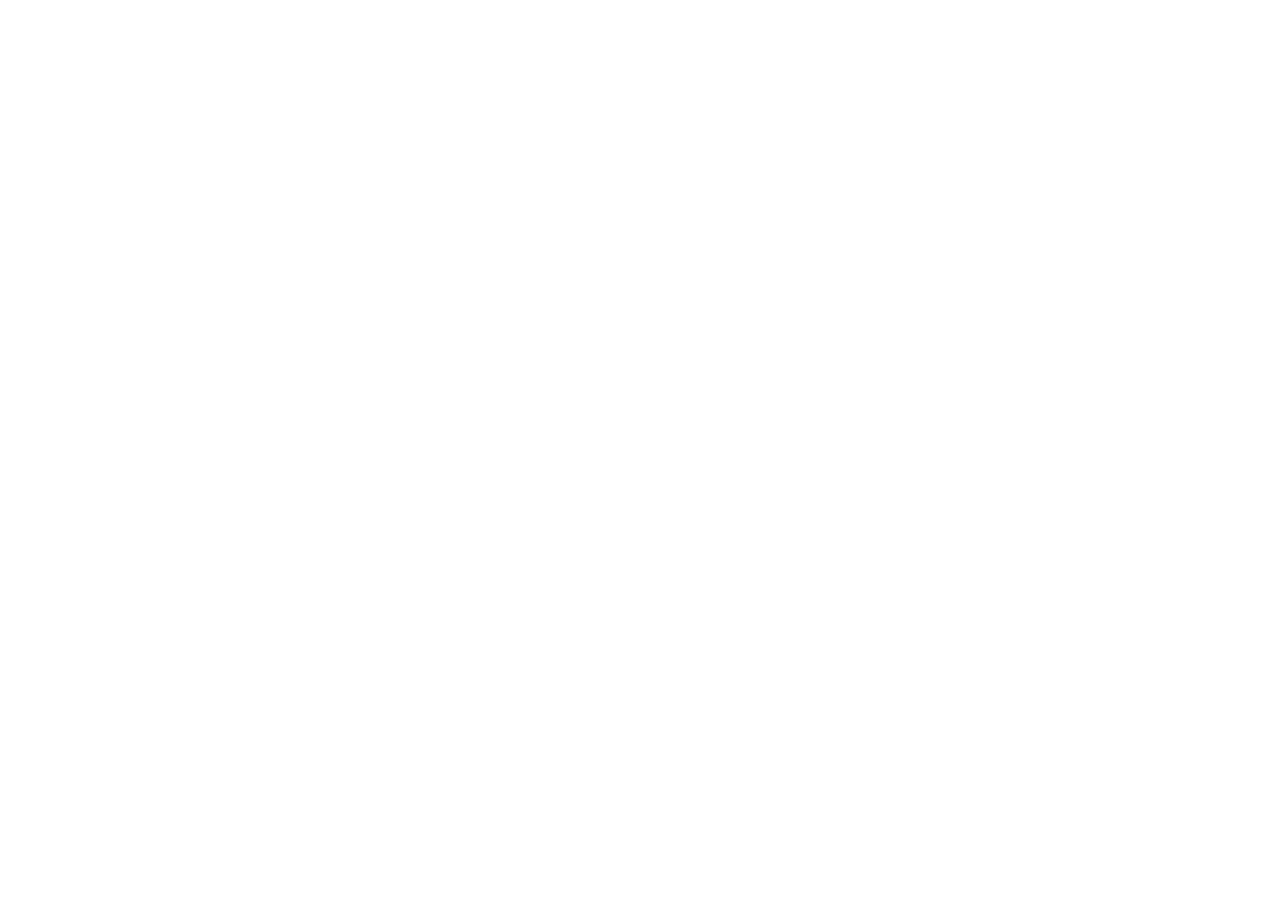
==== index.html @ 464e3603 "Criado arquivo style.css e imagem "paulo.jpg"" ====
<!DOCTYPE html>
<html lang="pt-br">
  <head>
    <meta charset="UTF-8" />
    <meta http-equiv="X-UA-Compatible" content="IE=edge" />
    <meta name="viewport" content="width=device-width, initial-scale=1.0" />
    <title>Curriculum Vitae</title>
  </head>
  <body></body>
</html>
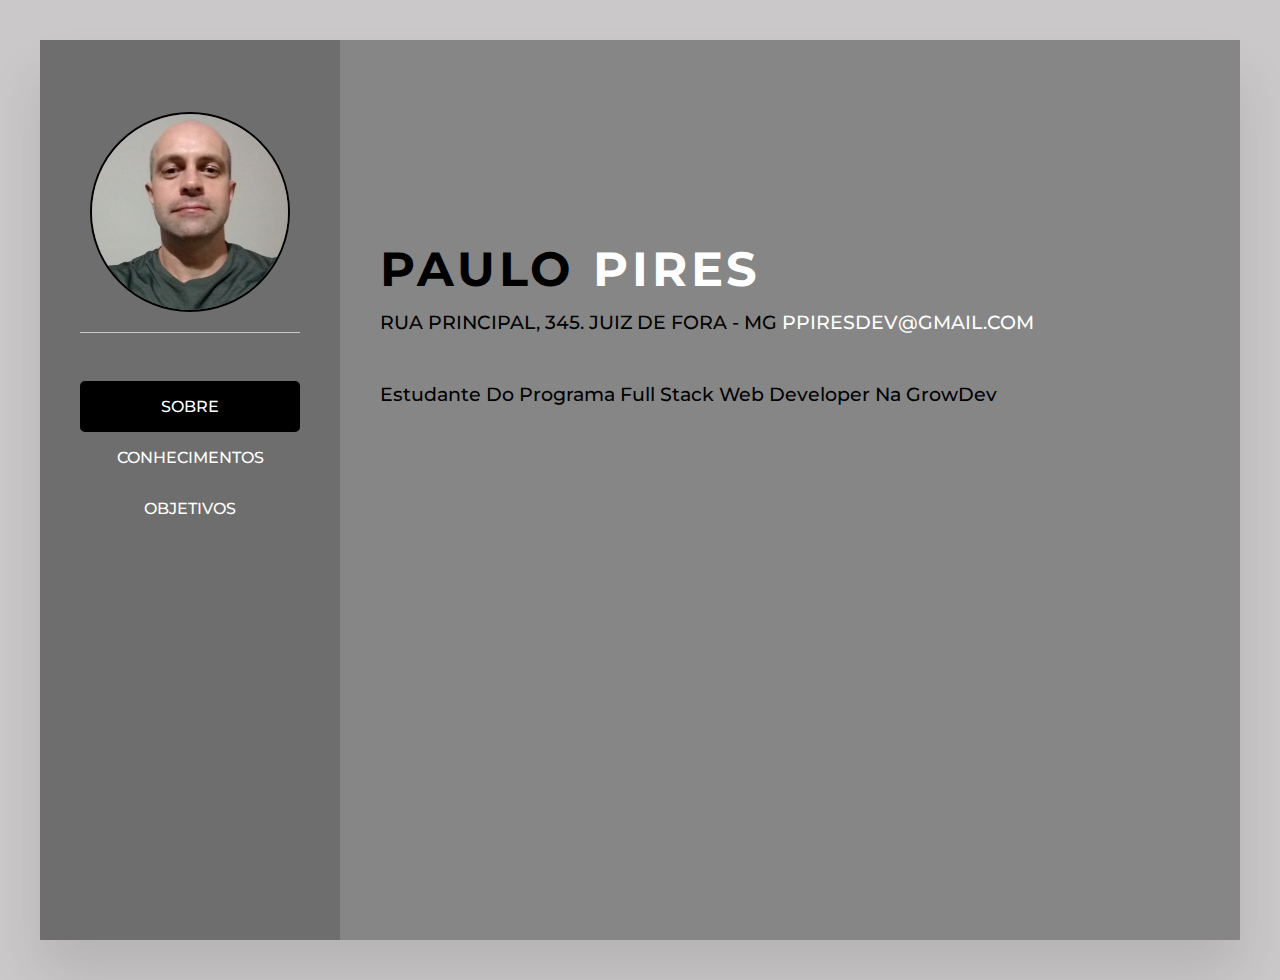
==== commit 8ecf5cd0: "index.html pronto" ====
--- a/index.html
+++ b/index.html
@@ -5,6 +5,73 @@
     <meta http-equiv="X-UA-Compatible" content="IE=edge" />
     <meta name="viewport" content="width=device-width, initial-scale=1.0" />
     <title>Curriculum Vitae</title>
+
+    <!-- CDN do font awesome -->
+    <link
+      rel="stylesheet"
+      href="https://cdnjs.cloudflare.com/ajax/libs/font-awesome/6.1.0/css/all.min.css"
+      integrity="sha512-10/jx2EXwxxWqCLX/hHth/vu2KY3jCF70dCQB8TSgNjbCVAC/8vai53GfMDrO2Emgwccf2pJqxct9ehpzG+MTw=="
+      crossorigin="anonymous"
+      referrerpolicy="no-referrer"
+    />
+
+    <link rel="stylesheet" href="./css/styles.css" />
   </head>
-  <body></body>
+  <body>
+    <div class="container-principal">
+      <div class="coluna-esquerda">
+        <div class="texto-perfil">
+          <div class="img-box">
+            <img src="./images/paulo.jpg" alt="Foto de perfil do Paulo" />
+          </div>
+        </div>
+        <!-- Texto perfil -->
+
+        <nav class="menu">
+          <ul>
+            <li><a href="index.html" class="link-ativo">sobre</a></li>
+            <li>
+              <a href="./pages/conhecimentos.html">conhecimentos</a>
+            </li>
+            <li>
+              <a href="./pages/objetivos.html">objetivos</a>
+            </li>
+          </ul>
+        </nav>
+      </div>
+      <!-- Coluna Esquerda -->
+
+      <div class="coluna-direita">
+        <div class="dados">
+          <h1>paulo <span class="span-altera-cor">pires</span></h1>
+          <p>
+            rua principal, 345. juiz de fora - mg
+            <span class="span-altera-cor">ppiresdev@gmail.com</span>
+          </p>
+          <div class="descricao">
+            <p>Estudante do programa Full Stack Web Developer na GrowDev</p>
+          </div>
+
+          <div class="redes-sociais">
+            <ul>
+              <li>
+                <a href="https://www.linkedin.com/in/ppiresdev" target="_blank"
+                  ><i class="fa-brands fa-linkedin"></i
+                ></a>
+              </li>
+              <li>
+                <a href="https://github.com/ppiresdev" target="_blank"
+                  ><i class="fa-brands fa-github-alt"></i
+                ></a>
+              </li>
+            </ul>
+          </div>
+          <!--Redes sociais-->
+        </div>
+        <!-- Dados-->
+      </div>
+      <!--Coluna Direita-->
+    </div>
+    <!--Container Principal-->
+  </body>
 </html>
--- a/css/styles.css
+++ b/css/styles.css
@@ -0,0 +1,180 @@
+@import url("https://fonts.googleapis.com/css2?family=Montserrat:wght@200;300;400;500;600;700;800;900&display=swap");
+
+/*Definição das cores usadas*/
+:root {
+  --cinza-claro: rgb(202, 200, 200);
+  --cinza-fumaca: rgb(245, 245, 245);
+  --cinza-escuro: rgb(110, 110, 110);
+  --cinza-escuro-light: rgb(134, 134, 134);
+  --branco: #fff;
+}
+
+/*Reset básico*/
+* {
+  margin: 0;
+  padding: 0;
+  box-sizing: border-box;
+  font-family: "Montserrat", sans-serif;
+}
+
+/*Estilização*/
+
+body {
+  background-color: var(--cinza-claro);
+  display: flex;
+  justify-content: center;
+  align-items: center;
+  min-height: 100vh;
+}
+
+.container-principal {
+  display: flex;
+  flex-direction: row;
+  width: 100%;
+  max-width: 1400px;
+  min-width: 960px;
+  min-height: 900px;
+  margin: 40px;
+  background-color: var(--cinza-fumaca);
+  box-shadow: 0 35px 50px rgba(0, 0, 0, 0.1);
+}
+
+.coluna-esquerda {
+  position: relative;
+  background-color: var(--cinza-escuro);
+  padding: 40px;
+  width: 25%;
+}
+
+.coluna-direita {
+  /* position: relative; */
+  background-color: var(--cinza-escuro-light);
+  padding: 40px;
+  width: 75%;
+}
+
+.texto-perfil {
+  position: relative;
+  display: flex;
+  flex-direction: column;
+  align-items: center;
+  padding-bottom: 20px;
+  border-bottom: 1px solid var(--cinza-claro);
+}
+
+/*Estilizar imagem do perfil*/
+.coluna-esquerda .texto-perfil .img-box {
+  position: relative;
+  width: 200px;
+  height: 200px;
+  border-radius: 50%;
+  border: 2px black solid;
+  overflow: hidden;
+  margin-top: 2em;
+}
+
+.texto-perfil .img-box img {
+  position: absolute;
+  /*Top e left em relação à div container img-box*/
+  top: 0;
+  left: 0;
+  width: 100%;
+  object-fit: cover;
+}
+
+/*Menu de navegação*/
+.menu {
+  margin-top: 3em;
+}
+
+.menu ul {
+  display: flex;
+  flex-direction: column;
+  list-style: none;
+  text-align: center;
+}
+
+.menu ul li a {
+  display: block;
+  padding: 1em 0 1em 0;
+  text-decoration: none;
+  text-transform: uppercase;
+  color: var(--branco);
+  font-weight: 500;
+  border-radius: 5px;
+}
+
+.menu ul li a:hover {
+  background-color: var(--branco);
+  color: black;
+  cursor: pointer;
+}
+
+.link-ativo {
+  background-color: black;
+  color: var(--branco);
+}
+
+/*Estilização dos dados*/
+
+.coluna-direita {
+  display: flex;
+  align-items: flex-start;
+}
+
+.coluna-direita .dados {
+  margin-top: 10em;
+}
+
+.coluna-direita .dados h1 {
+  text-transform: uppercase;
+  font-size: 3rem;
+  letter-spacing: 0.08em;
+  margin-bottom: 0.25em;
+}
+
+.coluna-direita .dados .span-altera-cor {
+  color: var(--branco);
+}
+
+.coluna-direita .dados p {
+  font-size: 1.2rem;
+  font-weight: 500;
+}
+
+.coluna-direita .dados p:first-of-type {
+  text-transform: uppercase;
+}
+
+.coluna-direita .dados .descricao {
+  margin-top: 3em;
+}
+
+.coluna-direita .dados .descricao p {
+  text-transform: capitalize;
+}
+
+/*Redes sociais*/
+.coluna-direita .dados .redes-sociais {
+  margin-top: 3em;
+}
+
+.redes-sociais ul {
+  display: flex;
+  list-style: none;
+  justify-content: flex-start;
+}
+
+.redes-sociais ul li {
+  display: block;
+  width: 5em;
+}
+
+.redes-sociais ul li a i {
+  font-size: 3em;
+  color: black;
+}
+
+.redes-sociais ul li a i:hover {
+  color: var(--branco);
+}
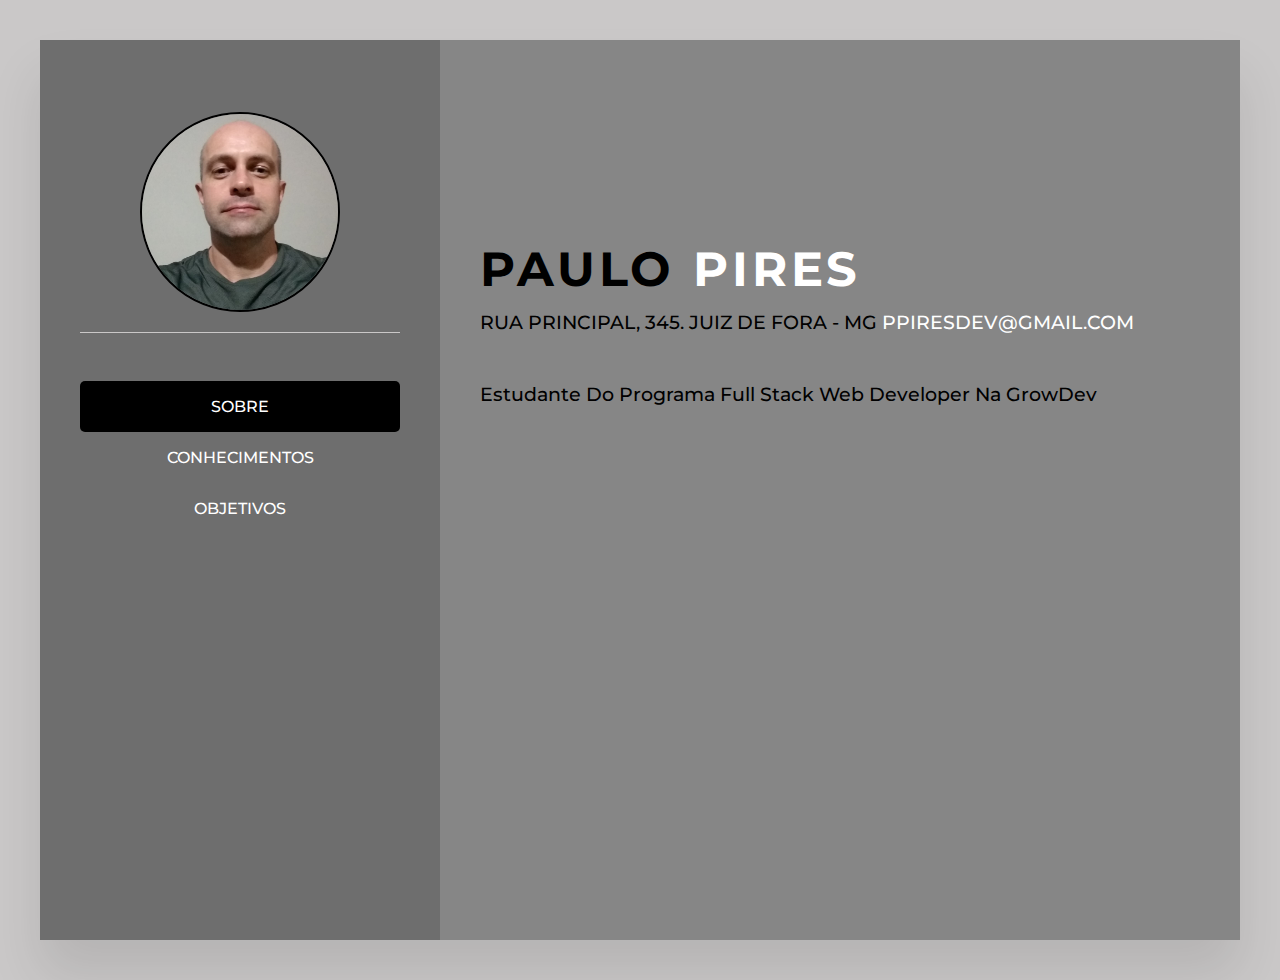
==== commit 9f98e62a: "Inserida media query" ====
--- a/index.html
+++ b/index.html
@@ -39,7 +39,7 @@
           </ul>
         </nav>
       </div>
-      <!-- Coluna Esquerda -->
+      <!-- Fim coluna Esquerda -->
 
       <div class="coluna-direita">
         <div class="dados">
--- a/css/styles.css
+++ b/css/styles.css
@@ -28,14 +28,16 @@
 }
 
 .container-principal {
-  display: flex;
-  flex-direction: row;
+  position: relative;
   width: 100%;
-  max-width: 1400px;
-  min-width: 960px;
+  max-width: 1200px;
   min-height: 900px;
   margin: 40px;
   background-color: var(--cinza-fumaca);
+  display: grid;
+  grid-template-columns: 1fr 2fr;
+  /*Duas colunas, sendo a segunda coluna o dobro da outra. FR é uma unidade fracional. O tamanho do conteúdo é respeitado, 
+  ou seja, se o conteúdo na primeira coluna for maior que o da segunda, a primeira será maior.*/
   box-shadow: 0 35px 50px rgba(0, 0, 0, 0.1);
 }
 
@@ -43,14 +45,12 @@
   position: relative;
   background-color: var(--cinza-escuro);
   padding: 40px;
-  width: 25%;
 }
 
 .coluna-direita {
-  /* position: relative; */
+  position: relative;
   background-color: var(--cinza-escuro-light);
   padding: 40px;
-  width: 75%;
 }
 
 .texto-perfil {
@@ -178,3 +178,78 @@
 .redes-sociais ul li a i:hover {
   color: var(--branco);
 }
+
+/*Estilização da página conhecimentos.html*/
+
+.conhecimentos {
+  margin-top: 3em;
+  margin-left: 2em;
+  font-size: 2em;
+  font-weight: 500;
+}
+
+.conhecimentos ol {
+  list-style-type: lower-alpha;
+}
+
+/*Estilização da página objetivos.html*/
+.objetivos {
+  margin-top: 3em;
+}
+
+.objetivos ul {
+  list-style: none;
+}
+
+.objetivos ul li {
+  margin-top: 2em;
+  font-size: 1.8rem;
+  font-weight: 500;
+  text-align: justify;
+}
+
+.coluna-direita .objetivos .span-altera-cor {
+  color: var(--branco);
+}
+
+/*Media Queries*/
+@media (max-width: 768px) {
+  :root {
+    font-size: 12px;
+  }
+  .container-principal {
+    margin: 10px;
+    grid-template-columns: repeat(1, 1fr);
+  }
+
+  .coluna-direita .dados {
+    margin-top: 1em;
+  }
+
+  .coluna-esquerda,
+  .coluna-direita {
+    padding: 10px;
+  }
+
+  .texto-perfil {
+    padding-bottom: 10px;
+  }
+
+  .coluna-esquerda .texto-perfil .img-box {
+    width: 150px;
+    height: 150px;
+    margin-top: 1em;
+  }
+
+  .menu {
+    margin-top: 1em;
+  }
+
+  .conhecimentos {
+    margin-top: 1em;
+  }
+
+  .objetivos {
+    margin-top: 1em;
+  }
+}
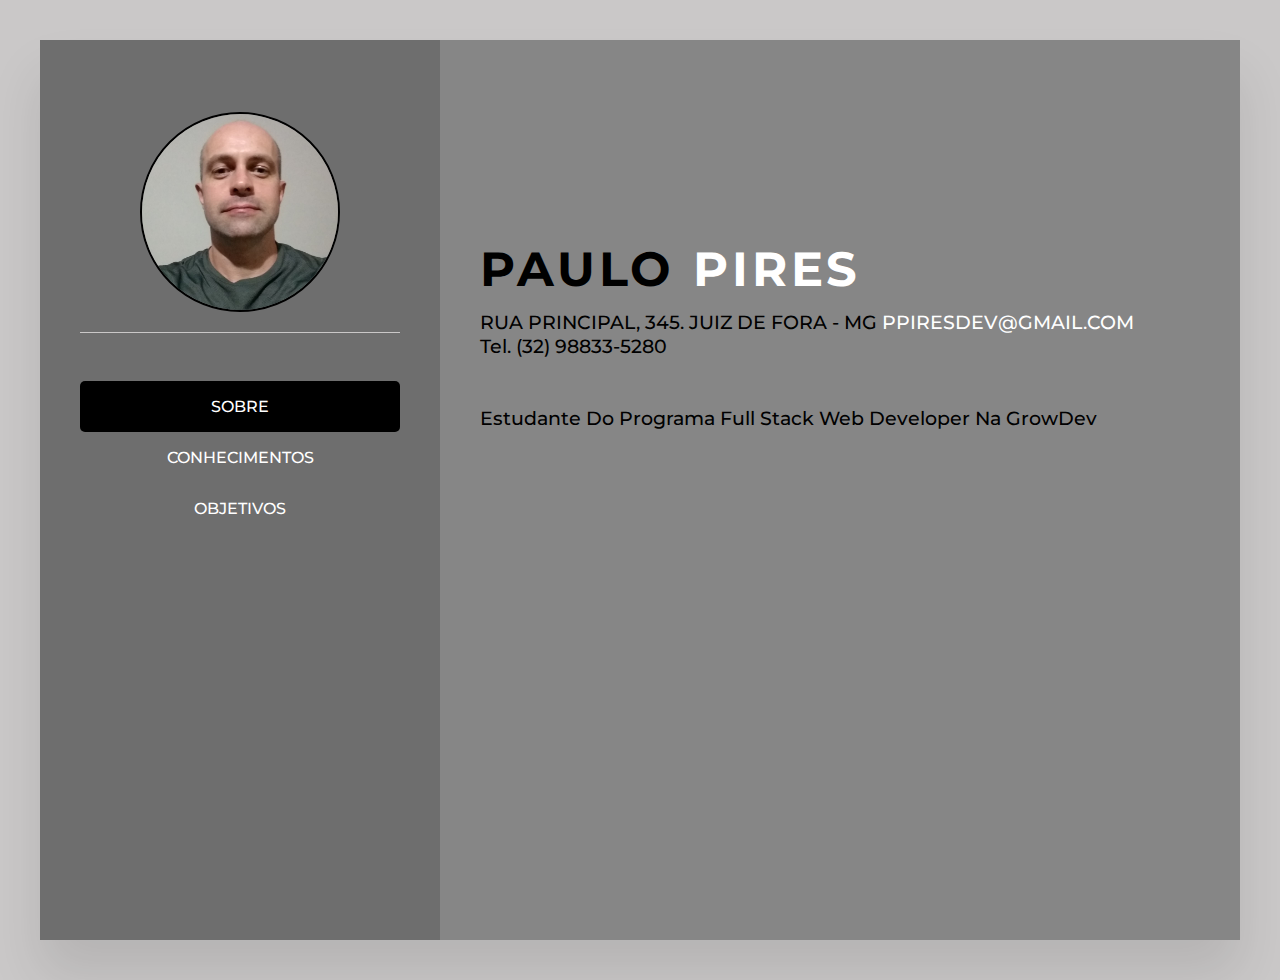
==== commit 044f1b75: "Ajuste de detalhes no index.html" ====
--- a/index.html
+++ b/index.html
@@ -48,6 +48,7 @@
             rua principal, 345. juiz de fora - mg
             <span class="span-altera-cor">ppiresdev@gmail.com</span>
           </p>
+          <p>Tel. (32) 98833-5280</p>
           <div class="descricao">
             <p>Estudante do programa Full Stack Web Developer na GrowDev</p>
           </div>
